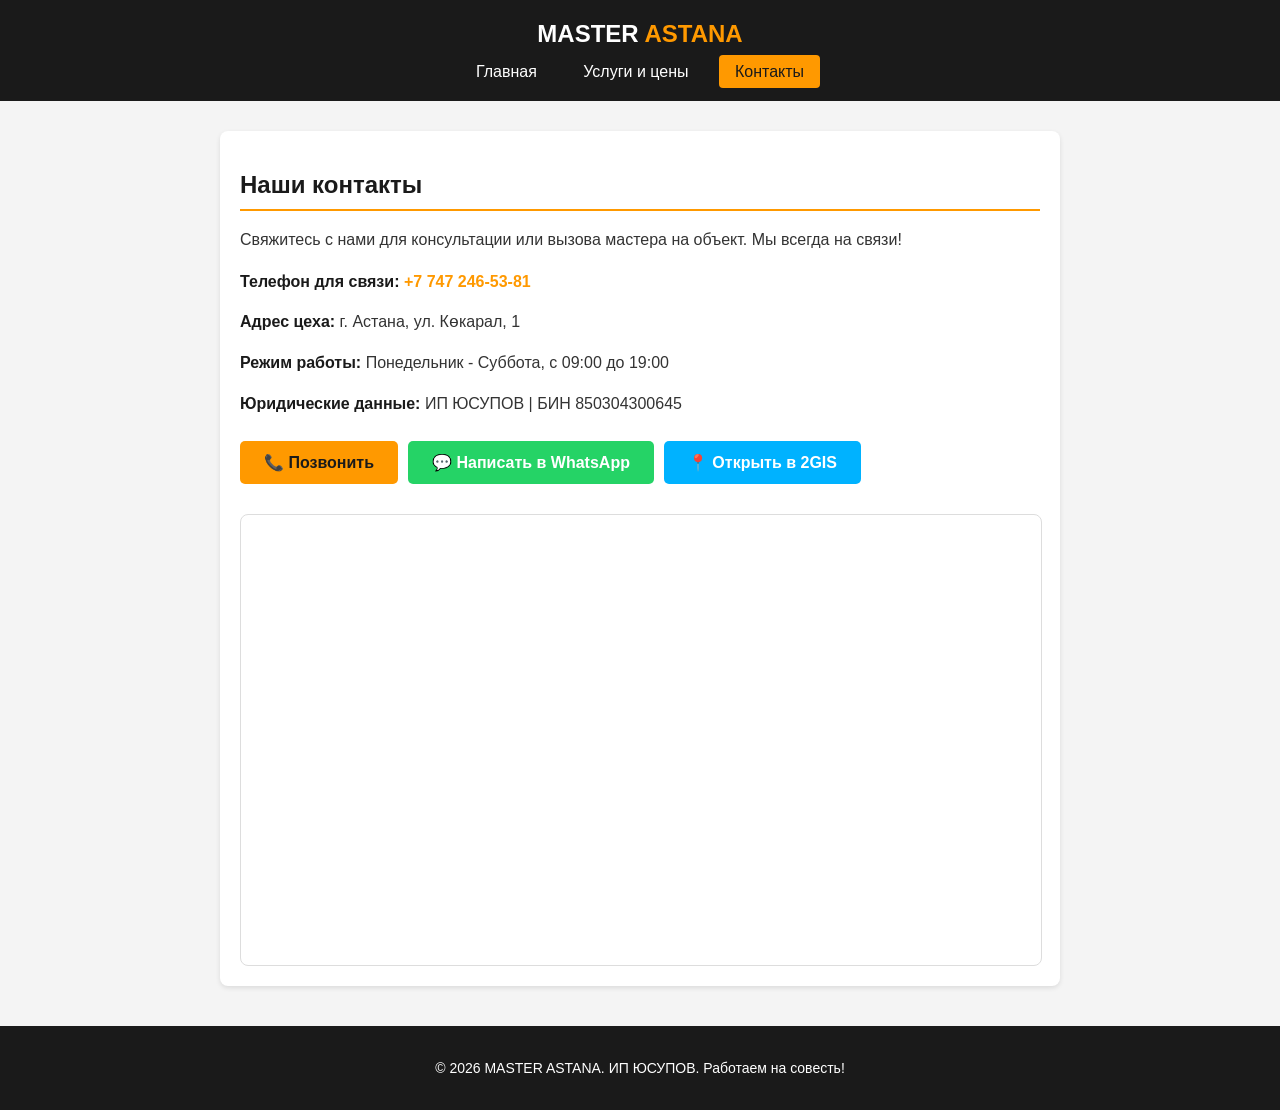
==== contacts.html @ 5a67fe89 "Create contacts.html" ====
<!DOCTYPE html>
<html lang="ru">
<head>
  <meta charset="UTF-8">
  <meta name="viewport" content="width=device-width, initial-scale=1.0">
  <title>Контакты | MASTER ASTANA</title>
  <style>
    body {
      font-family: Arial, sans-serif;
      margin: 0;
      padding: 0;
      background-color: #f4f4f4;
      color: #333;
    }
    header {
      background-color: #1a1a1a;
      padding: 20px;
      text-align: center;
    }
    .logo {
      color: #fff;
      font-size: 24px;
      font-weight: bold;
    }
    .logo span {
      color: #ff9900;
    }
    nav {
      margin-top: 15px;
    }
    .nav-btn {
      color: #fff;
      text-decoration: none;
      padding: 8px 16px;
      margin: 0 5px;
      border-radius: 4px;
      transition: 0.3s;
    }
    .nav-btn:hover, .nav-btn.active {
      background-color: #ff9900;
      color: #1a1a1a;
    }
    .container {
      max-width: 800px;
      margin: 30px auto;
      padding: 20px;
      background: #fff;
      border-radius: 8px;
      box-shadow: 0 2px 5px rgba(0,0,0,0.1);
    }
    h2 {
      color: #1a1a1a;
      border-bottom: 2px solid #ff9900;
      padding-bottom: 10px;
    }
    .contact-info {
      margin-top: 20px;
      font-size: 16px;
      line-height: 1.6;
    }
    .contact-item {
      margin-bottom: 15px;
    }
    .contact-item strong {
      color: #1a1a1a;
    }
    /* Батырмалар стилі */
    .btn-group {
      margin-top: 25px;
      display: flex;
      gap: 10px;
      flex-wrap: wrap;
    }
    .action-btn {
      display: inline-block;
      padding: 12px 24px;
      color: white;
      text-decoration: none;
      border-radius: 5px;
      font-weight: bold;
      transition: 0.3s;
    }
    .btn-call { background-color: #ff9900; color: #1a1a1a; }
    .btn-call:hover { background-color: #e08800; }
    .btn-wa { background-color: #25D366; }
    .btn-wa:hover { background-color: #1ebd58; }
    .btn-2gis { background-color: #00b2ff; }
    .btn-2gis:hover { background-color: #009ce0; }
    
    /* Карта үшін контейнер */
    .map-container {
      margin-top: 30px;
      position: relative;
      overflow: hidden;
      width: 100%;
      padding-top: 56.25%; /* 16:9 Пропорция */
      border-radius: 8px;
      border: 1px solid #ddd;
    }
    .map-container iframe {
      position: absolute;
      top: 0;
      left: 0;
      bottom: 0;
      right: 0;
      width: 100%;
      height: 100%;
      border: none;
    }
    footer {
      background-color: #1a1a1a;
      color: #fff;
      text-align: center;
      padding: 20px;
      margin-top: 40px;
      font-size: 14px;
    }
  </style>
</head>
<body>

  <header>
    <div class="logo">MASTER <span>ASTANA</span></div>
    <nav>
      <a href="index.html" class="nav-btn">Главная</a>
      <a href="services.html" class="nav-btn">Услуги и цены</a>
      <a href="contacts.html" class="nav-btn active">Контакты</a>
    </nav>
  </header>

  <div class="container">
    <h2>Наши контакты</h2>
    <p>Свяжитесь с нами для консультации или вызова мастера на объект. Мы всегда на связи!</p>
    
    <div class="contact-info">
      <div class="contact-item">
        <strong>Телефон для связи:</strong> <a href="tel:+77472465381" style="color: #ff9900; text-decoration: none; font-weight: bold;">+7 747 246-53-81</a>
      </div>
      <div class="contact-item">
        <strong>Адрес цеха:</strong> г. Астана, ул. Көкарал, 1
      </div>
      <div class="contact-item">
        <strong>Режим работы:</strong> Понедельник - Суббота, с 09:00 до 19:00
      </div>
      <div class="contact-item">
        <strong>Юридические данные:</strong> ИП ЮСУПОВ | БИН 850304300645
      </div>
    </div>

    <div class="btn-group">
      <a href="tel:+77472465381" class="action-btn btn-call">📞 Позвонить</a>
      <a href="https://wa.me/77472465381" target="_blank" class="action-btn btn-wa">💬 Написать в WhatsApp</a>
      <a href="https://2gis.kz/astana/search/%D1%83%D0%BB.%20%D0%9A%D1%96%D0%BA%D0%B0%D1%80%D0%B0%D0%BB%2C%201" target="_blank" class="action-btn btn-2gis">📍 Открыть в 2GIS</a>
    </div>

    <div class="map-container">
      <iframe src="https://yandex.ru/map-widget/v1/?ll=71.498421%2C51.191421&z=15&mode=search&text=%D0%B1%D0%B0%D0%B9%D1%82%D1%81%D1%82%D1%83%D1%80%D1%81%D1%83%D0%BD%D0%BE%D0%B2%D0%B0" allowfullscreen="true"></iframe>
    </div>
  </div>

  <footer>
    <p>© 2026 MASTER ASTANA. ИП ЮСУПОВ. Работаем на совесть!</p>
  </footer>

</body>
</html>
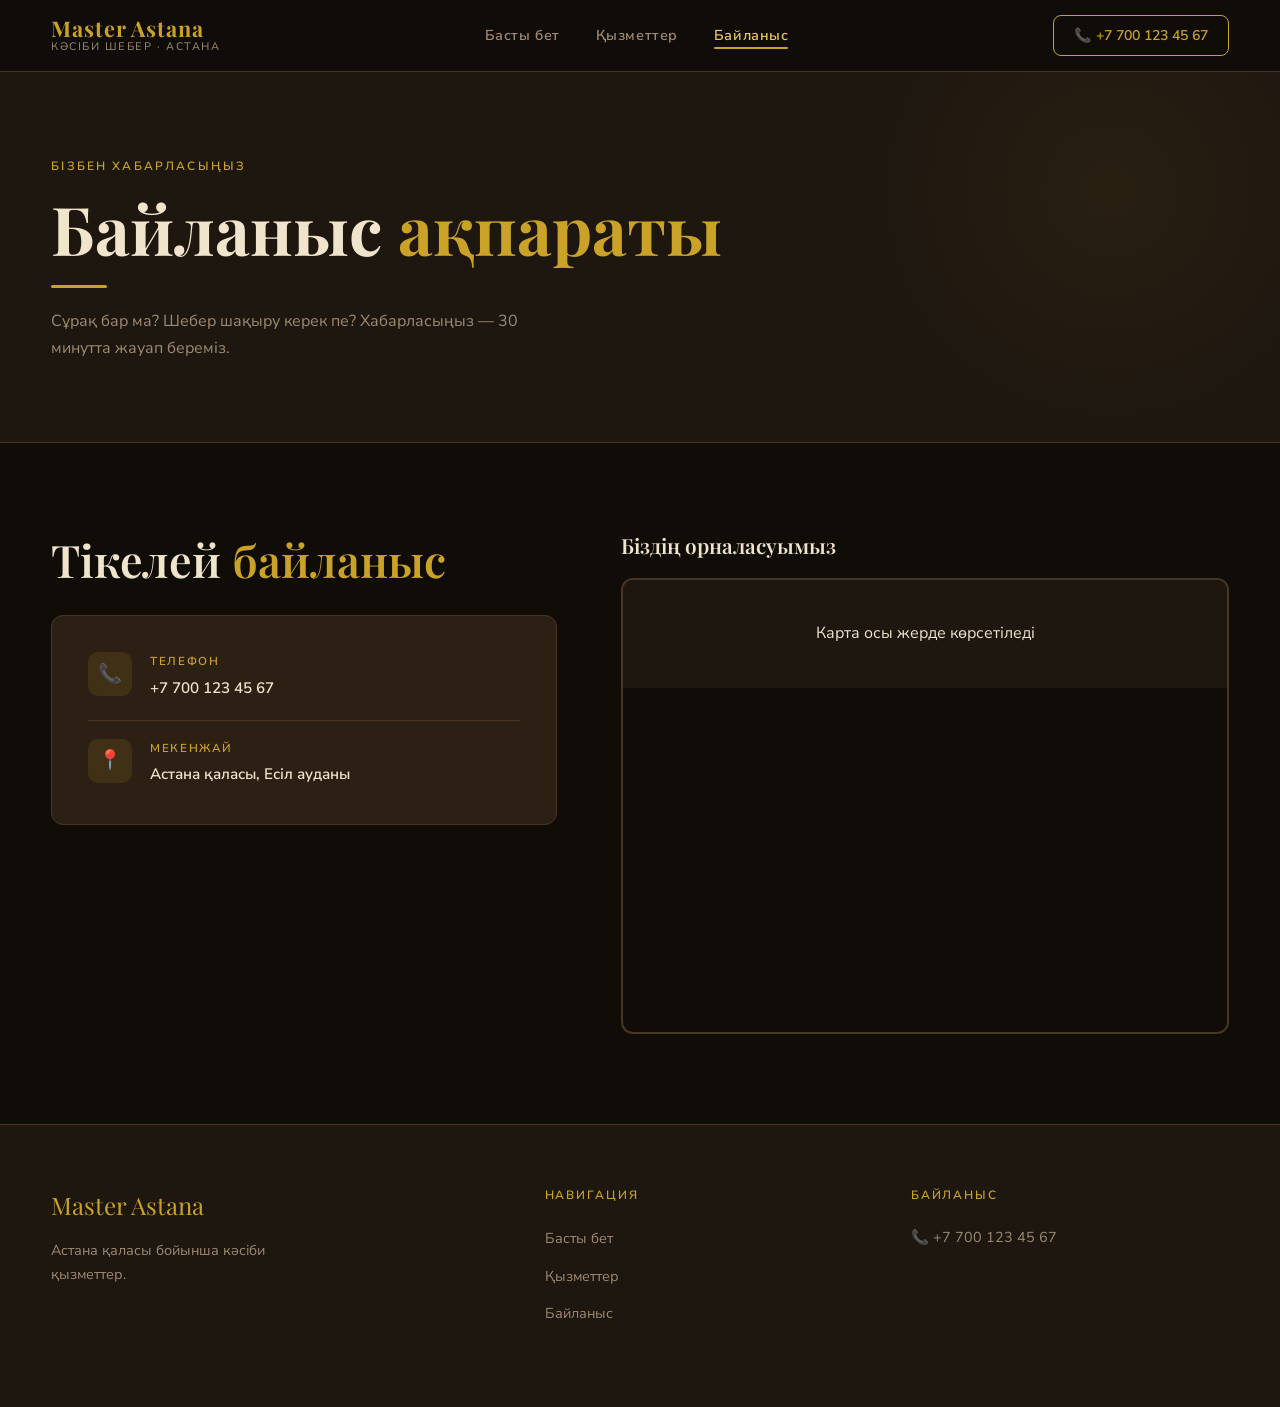
==== commit 99ca95cb: "Update contacts.html" ====
--- a/contacts.html
+++ b/contacts.html
@@ -1,166 +1,108 @@
 <!DOCTYPE html>
-<html lang="ru">
+<html lang="kk">
 <head>
-  <meta charset="UTF-8">
-  <meta name="viewport" content="width=device-width, initial-scale=1.0">
-  <title>Контакты | MASTER ASTANA</title>
-  <style>
-    body {
-      font-family: Arial, sans-serif;
-      margin: 0;
-      padding: 0;
-      background-color: #f4f4f4;
-      color: #333;
-    }
-    header {
-      background-color: #1a1a1a;
-      padding: 20px;
-      text-align: center;
-    }
-    .logo {
-      color: #fff;
-      font-size: 24px;
-      font-weight: bold;
-    }
-    .logo span {
-      color: #ff9900;
-    }
-    nav {
-      margin-top: 15px;
-    }
-    .nav-btn {
-      color: #fff;
-      text-decoration: none;
-      padding: 8px 16px;
-      margin: 0 5px;
-      border-radius: 4px;
-      transition: 0.3s;
-    }
-    .nav-btn:hover, .nav-btn.active {
-      background-color: #ff9900;
-      color: #1a1a1a;
-    }
-    .container {
-      max-width: 800px;
-      margin: 30px auto;
-      padding: 20px;
-      background: #fff;
-      border-radius: 8px;
-      box-shadow: 0 2px 5px rgba(0,0,0,0.1);
-    }
-    h2 {
-      color: #1a1a1a;
-      border-bottom: 2px solid #ff9900;
-      padding-bottom: 10px;
-    }
-    .contact-info {
-      margin-top: 20px;
-      font-size: 16px;
-      line-height: 1.6;
-    }
-    .contact-item {
-      margin-bottom: 15px;
-    }
-    .contact-item strong {
-      color: #1a1a1a;
-    }
-    /* Батырмалар стилі */
-    .btn-group {
-      margin-top: 25px;
-      display: flex;
-      gap: 10px;
-      flex-wrap: wrap;
-    }
-    .action-btn {
-      display: inline-block;
-      padding: 12px 24px;
-      color: white;
-      text-decoration: none;
-      border-radius: 5px;
-      font-weight: bold;
-      transition: 0.3s;
-    }
-    .btn-call { background-color: #ff9900; color: #1a1a1a; }
-    .btn-call:hover { background-color: #e08800; }
-    .btn-wa { background-color: #25D366; }
-    .btn-wa:hover { background-color: #1ebd58; }
-    .btn-2gis { background-color: #00b2ff; }
-    .btn-2gis:hover { background-color: #009ce0; }
-    
-    /* Карта үшін контейнер */
-    .map-container {
-      margin-top: 30px;
-      position: relative;
-      overflow: hidden;
-      width: 100%;
-      padding-top: 56.25%; /* 16:9 Пропорция */
-      border-radius: 8px;
-      border: 1px solid #ddd;
-    }
-    .map-container iframe {
-      position: absolute;
-      top: 0;
-      left: 0;
-      bottom: 0;
-      right: 0;
-      width: 100%;
-      height: 100%;
-      border: none;
-    }
-    footer {
-      background-color: #1a1a1a;
-      color: #fff;
-      text-align: center;
-      padding: 20px;
-      margin-top: 40px;
-      font-size: 14px;
-    }
-  </style>
+  <meta charset="UTF-8" />
+  <meta name="viewport" content="width=device-width, initial-scale=1.0" />
+  <title>Master Astana — Байланыс</title>
+  <link rel="stylesheet" href="style.css" />
 </head>
 <body>
 
-  <header>
-    <div class="logo">MASTER <span>ASTANA</span></div>
-    <nav>
-      <a href="index.html" class="nav-btn">Главная</a>
-      <a href="services.html" class="nav-btn">Услуги и цены</a>
-      <a href="contacts.html" class="nav-btn active">Контакты</a>
-    </nav>
-  </header>
+<nav class="nav">
+  <div class="nav__inner container">
+    <a href="index.html" class="nav__logo">
+      <span class="nav__logo-name">Master Astana</span>
+      <span class="nav__logo-sub">Кәсіби Шебер · Астана</span>
+    </a>
+    <ul class="nav__links">
+      <li><a href="index.html">Басты бет</a></li>
+      <li><a href="services.html">Қызметтер</a></li>
+      <li><a href="contacts.html" class="active">Байланыс</a></li>
+    </ul>
+    <a href="tel:+77001234567" class="nav__cta">📞 +7 700 123 45 67</a>
+    <div class="nav__hamburger" onclick="toggleMenu()">
+      <span></span><span></span><span></span>
+    </div>
+  </div>
+</nav>
 
+<section class="page-hero">
   <div class="container">
-    <h2>Наши контакты</h2>
-    <p>Свяжитесь с нами для консультации или вызова мастера на объект. Мы всегда на связи!</p>
-    
-    <div class="contact-info">
-      <div class="contact-item">
-        <strong>Телефон для связи:</strong> <a href="tel:+77472465381" style="color: #ff9900; text-decoration: none; font-weight: bold;">+7 747 246-53-81</a>
+    <span class="section-label">Бізбен хабарласыңыз</span>
+    <h1>Байланыс <span style="color:var(--gold)">ақпараты</span></h1>
+    <span class="gold-line"></span>
+    <p style="color:var(--muted); margin-top:20px; max-width:520px; font-size:1rem;">
+      Сұрақ бар ма? Шебер шақыру керек пе? Хабарласыңыз — 30 минутта жауап береміз.
+    </p>
+  </div>
+</section>
+
+<section class="section">
+  <div class="container">
+    <div class="contacts-layout">
+
+      <div>
+        <h2 style="margin-bottom:28px;">Тікелей <span style="color:var(--gold)">байланыс</span></h2>
+        <div class="contacts-info__card">
+          <div class="contacts-info__item">
+            <div class="contacts-info__icon-wrap">📞</div>
+            <div>
+              <div class="contacts-info__label">Телефон</div>
+              <a href="tel:+77001234567" class="contacts-info__value" style="display:block;">+7 700 123 45 67</a>
+            </div>
+          </div>
+          <div class="contacts-info__item">
+            <div class="contacts-info__icon-wrap">📍</div>
+            <div>
+              <div class="contacts-info__label">Мекенжай</div>
+              <div class="contacts-info__value">Астана қаласы, Есіл ауданы</div>
+            </div>
+          </div>
+        </div>
       </div>
-      <div class="contact-item">
-        <strong>Адрес цеха:</strong> г. Астана, ул. Көкарал, 1
+
+      <div>
+        <h3>Біздің орналасуымыз</h3>
+        <div class="map-wrap" style="margin-top:20px;">
+          <div style="padding:40px; text-align:center; background:var(--surface);">
+            Карта осы жерде көрсетіледі
+          </div>
+        </div>
       </div>
-      <div class="contact-item">
-        <strong>Режим работы:</strong> Понедельник - Суббота, с 09:00 до 19:00
+
+    </div>
+  </div>
+</section>
+
+<footer class="footer">
+  <div class="container">
+    <div class="footer__grid">
+      <div>
+        <div class="footer__brand-name">Master Astana</div>
+        <p class="footer__brand-desc">Астана қаласы бойынша кәсіби қызметтер.</p>
       </div>
-      <div class="contact-item">
-        <strong>Юридические данные:</strong> ИП ЮСУПОВ | БИН 850304300645
+      <div>
+        <div class="footer__heading">Навигация</div>
+        <ul class="footer__links">
+          <li><a href="index.html">Басты бет</a></li>
+          <li><a href="services.html">Қызметтер</a></li>
+          <li><a href="contacts.html">Байланыс</a></li>
+        </ul>
+      </div>
+      <div>
+        <div class="footer__heading">Байланыс</div>
+        <div class="footer__contact-item">📞 +7 700 123 45 67</div>
       </div>
     </div>
+  </div>
+</footer>
 
-    <div class="btn-group">
-      <a href="tel:+77472465381" class="action-btn btn-call">📞 Позвонить</a>
-      <a href="https://wa.me/77472465381" target="_blank" class="action-btn btn-wa">💬 Написать в WhatsApp</a>
-      <a href="https://2gis.kz/astana/search/%D1%83%D0%BB.%20%D0%9A%D1%96%D0%BA%D0%B0%D1%80%D0%B0%D0%BB%2C%201" target="_blank" class="action-btn btn-2gis">📍 Открыть в 2GIS</a>
-    </div>
-
-    <div class="map-container">
-      <iframe src="https://yandex.ru/map-widget/v1/?ll=71.498421%2C51.191421&z=15&mode=search&text=%D0%B1%D0%B0%D0%B9%D1%82%D1%81%D1%82%D1%83%D1%80%D1%81%D1%83%D0%BD%D0%BE%D0%B2%D0%B0" allowfullscreen="true"></iframe>
-    </div>
-  </div>
-
-  <footer>
-    <p>© 2026 MASTER ASTANA. ИП ЮСУПОВ. Работаем на совесть!</p>
-  </footer>
+<script>
+  function toggleMenu() {
+    const links = document.querySelector('.nav__links');
+    if (links) links.style.display = links.style.display === 'flex' ? 'none' : 'flex';
+  }
+</script>
 
 </body>
 </html>
--- a/style.css
+++ b/style.css
@@ -0,0 +1,526 @@
+/* ============================================================
+   MASTER ASTANA — style.css
+   Dark Brown / Gold theme · Modular · Responsive
+   ============================================================ */
+
+@import url('https://fonts.googleapis.com/css2?family=Playfair+Display:wght@400;600;700&family=Nunito+Sans:wght@300;400;600&display=swap');
+
+:root {
+  --bg:        #100d09;
+  --surface:   #1e1710;
+  --card:      #2c2015;
+  --border:    #4a3520;
+  --gold:      #c9a227;
+  --gold-lt:   #e8c85a;
+  --gold-dk:   #8a6e18;
+  --text:      #f0e4cc;
+  --muted:     #9e8a72;
+  --nav-h:     72px;
+  --radius:    8px;
+  --trans:     0.3s ease;
+  --font-head: 'Playfair Display', Georgia, serif;
+  --font-body: 'Nunito Sans', sans-serif;
+}
+
+*, *::before, *::after { box-sizing: border-box; margin: 0; padding: 0; }
+html { scroll-behavior: smooth; }
+body {
+  background: var(--bg);
+  color: var(--text);
+  font-family: var(--font-body);
+  font-size: 16px;
+  line-height: 1.7;
+  min-height: 100vh;
+}
+img { display: block; width: 100%; height: 100%; object-fit: cover; }
+a { color: inherit; text-decoration: none; }
+ul { list-style: none; }
+
+h1, h2, h3 { font-family: var(--font-head); line-height: 1.2; }
+h1 { font-size: clamp(2.4rem, 6vw, 4.2rem); font-weight: 700; }
+h2 { font-size: clamp(1.8rem, 4vw, 2.8rem); font-weight: 600; }
+h3 { font-size: 1.3rem; font-weight: 600; }
+
+.container { width: min(1200px, 92%); margin: 0 auto; }
+.section { padding: 90px 0; }
+
+.section-label {
+  display: inline-block;
+  font-size: 0.75rem;
+  font-weight: 600;
+  letter-spacing: 0.18em;
+  text-transform: uppercase;
+  color: var(--gold);
+  margin-bottom: 12px;
+}
+.section-title { margin-bottom: 48px; }
+.section-title span { color: var(--gold); }
+.gold-line {
+  display: block;
+  width: 56px;
+  height: 3px;
+  background: var(--gold);
+  margin: 16px 0 0;
+  border-radius: 2px;
+}
+
+.btn {
+  display: inline-flex;
+  align-items: center;
+  gap: 10px;
+  padding: 14px 32px;
+  border-radius: var(--radius);
+  font-family: var(--font-body);
+  font-size: 0.95rem;
+  font-weight: 600;
+  cursor: pointer;
+  transition: all var(--trans);
+  border: none;
+}
+.btn-primary { background: var(--gold); color: #0f0c07; }
+.btn-primary:hover {
+  background: var(--gold-lt);
+  transform: translateY(-2px);
+  box-shadow: 0 8px 28px rgba(201,162,39,.35);
+}
+.btn-outline { background: transparent; color: var(--gold); border: 2px solid var(--gold); }
+.btn-outline:hover { background: var(--gold); color: #0f0c07; }
+
+/* NAV */
+.nav {
+  position: fixed;
+  top: 0; left: 0; right: 0;
+  z-index: 1000;
+  height: var(--nav-h);
+  background: rgba(16,13,9,0.92);
+  backdrop-filter: blur(12px);
+  border-bottom: 1px solid var(--border);
+}
+.nav__inner {
+  display: flex;
+  align-items: center;
+  justify-content: space-between;
+  height: 100%;
+}
+.nav__logo { display: flex; flex-direction: column; line-height: 1; }
+.nav__logo-name {
+  font-family: var(--font-head);
+  font-size: 1.35rem;
+  font-weight: 700;
+  color: var(--gold);
+  letter-spacing: 0.04em;
+}
+.nav__logo-sub {
+  font-size: 0.68rem;
+  color: var(--muted);
+  letter-spacing: 0.14em;
+  text-transform: uppercase;
+  margin-top: 2px;
+}
+.nav__links { display: flex; gap: 36px; }
+.nav__links a {
+  font-size: 0.9rem;
+  font-weight: 600;
+  color: var(--muted);
+  letter-spacing: 0.04em;
+  transition: color var(--trans);
+  position: relative;
+  padding-bottom: 4px;
+}
+.nav__links a::after {
+  content: '';
+  position: absolute;
+  bottom: 0; left: 0;
+  width: 0; height: 2px;
+  background: var(--gold);
+  transition: width var(--trans);
+  border-radius: 2px;
+}
+.nav__links a:hover, .nav__links a.active { color: var(--gold-lt); }
+.nav__links a:hover::after, .nav__links a.active::after { width: 100%; }
+.nav__cta {
+  display: flex;
+  align-items: center;
+  gap: 8px;
+  font-size: 0.88rem;
+  font-weight: 600;
+  color: var(--gold);
+  border: 1.5px solid var(--gold);
+  padding: 8px 20px;
+  border-radius: var(--radius);
+  transition: all var(--trans);
+}
+.nav__cta:hover { background: var(--gold); color: #0f0c07; }
+.nav__hamburger {
+  display: none;
+  flex-direction: column;
+  gap: 5px;
+  cursor: pointer;
+  padding: 4px;
+}
+.nav__hamburger span {
+  display: block;
+  width: 24px;
+  height: 2px;
+  background: var(--gold);
+  border-radius: 2px;
+}
+
+/* FOOTER */
+.footer {
+  background: var(--surface);
+  border-top: 1px solid var(--border);
+  padding: 60px 0 32px;
+}
+.footer__grid {
+  display: grid;
+  grid-template-columns: 1.4fr 1fr 1fr;
+  gap: 48px;
+  margin-bottom: 48px;
+}
+.footer__brand-name { font-family: var(--font-head); font-size: 1.5rem; color: var(--gold); margin-bottom: 12px; }
+.footer__brand-desc { color: var(--muted); font-size: 0.9rem; max-width: 260px; }
+.footer__heading {
+  font-size: 0.75rem;
+  font-weight: 600;
+  letter-spacing: 0.16em;
+  text-transform: uppercase;
+  color: var(--gold);
+  margin-bottom: 20px;
+}
+.footer__links li + li { margin-top: 10px; }
+.footer__links a { color: var(--muted); font-size: 0.9rem; transition: color var(--trans); }
+.footer__links a:hover { color: var(--gold-lt); }
+.footer__contact-item {
+  display: flex;
+  align-items: center;
+  gap: 10px;
+  color: var(--muted);
+  font-size: 0.9rem;
+  margin-bottom: 10px;
+}
+.footer__bottom {
+  border-top: 1px solid var(--border);
+  padding-top: 24px;
+  display: flex;
+  justify-content: space-between;
+  align-items: center;
+  color: var(--muted);
+  font-size: 0.82rem;
+}
+
+/* HERO */
+.hero {
+  position: relative;
+  min-height: 100vh;
+  display: flex;
+  align-items: center;
+  overflow: hidden;
+}
+.hero__bg { position: absolute; inset: 0; z-index: 0; }
+.hero__bg img {
+  width: 100%; height: 100%;
+  object-fit: cover;
+  filter: brightness(0.28) saturate(0.7);
+}
+.hero__overlay {
+  position: absolute;
+  inset: 0;
+  background: linear-gradient(135deg, rgba(16,13,9,0.85) 0%, rgba(44,32,21,0.55) 50%, transparent 100%);
+}
+.hero__content {
+  position: relative;
+  z-index: 2;
+  padding-top: var(--nav-h);
+  max-width: 680px;
+}
+.hero__badge {
+  display: inline-flex;
+  align-items: center;
+  gap: 8px;
+  border: 1px solid var(--gold-dk);
+  background: rgba(201,162,39,.1);
+  color: var(--gold-lt);
+  font-size: 0.78rem;
+  font-weight: 600;
+  letter-spacing: 0.12em;
+  text-transform: uppercase;
+  padding: 7px 18px;
+  border-radius: 40px;
+  margin-bottom: 24px;
+}
+.hero__badge::before {
+  content: '';
+  width: 7px; height: 7px;
+  border-radius: 50%;
+  background: var(--gold);
+  animation: pulse 2s infinite;
+}
+@keyframes pulse {
+  0%, 100% { opacity: 1; transform: scale(1); }
+  50% { opacity: 0.5; transform: scale(1.4); }
+}
+.hero__title { margin-bottom: 20px; text-shadow: 0 2px 20px rgba(0,0,0,.5); }
+.hero__title em { font-style: normal; color: var(--gold); }
+.hero__subtitle { font-size: 1.05rem; color: var(--muted); margin-bottom: 40px; max-width: 500px; }
+.hero__actions { display: flex; flex-wrap: wrap; gap: 16px; margin-bottom: 56px; }
+.hero__stats { display: flex; gap: 40px; flex-wrap: wrap; }
+.hero__stat-num { font-family: var(--font-head); font-size: 2.2rem; color: var(--gold); font-weight: 700; line-height: 1; }
+.hero__stat-label { font-size: 0.8rem; color: var(--muted); margin-top: 4px; }
+
+/* ABOUT */
+.about__grid { display: grid; grid-template-columns: 1fr 1fr; gap: 64px; align-items: center; }
+.about__image-wrap {
+  position: relative;
+  border-radius: 12px;
+  overflow: hidden;
+  aspect-ratio: 4/3;
+  border: 2px solid var(--border);
+}
+.about__image-wrap::after {
+  content: '';
+  position: absolute;
+  inset: 0;
+  border-radius: 12px;
+  background: linear-gradient(to top, rgba(0,0,0,.5) 0%, transparent 60%);
+}
+.about__image-badge {
+  position: absolute;
+  bottom: 20px; right: 20px;
+  z-index: 2;
+  background: var(--gold);
+  color: #0f0c07;
+  font-family: var(--font-head);
+  font-weight: 700;
+  font-size: 0.82rem;
+  padding: 10px 18px;
+  border-radius: var(--radius);
+}
+.about__list { margin: 28px 0 36px; }
+.about__list li {
+  display: flex;
+  align-items: flex-start;
+  gap: 14px;
+  padding: 12px 0;
+  border-bottom: 1px solid var(--border);
+  color: var(--muted);
+  font-size: 0.95rem;
+}
+.about__list li:last-child { border-bottom: none; }
+.about__list-icon {
+  width: 22px; height: 22px;
+  border-radius: 50%;
+  background: rgba(201,162,39,.15);
+  display: flex;
+  align-items: center;
+  justify-content: center;
+  flex-shrink: 0;
+  margin-top: 2px;
+  color: var(--gold);
+  font-size: 12px;
+}
+
+/* PORTFOLIO */
+.portfolio { background: var(--surface); }
+.portfolio__grid {
+  display: grid;
+  grid-template-columns: repeat(4, 1fr);
+  gap: 14px;
+}
+.portfolio__grid .gallery-item:nth-child(1) { grid-column: span 2; grid-row: span 2; }
+.portfolio__grid .gallery-item:nth-child(5) { grid-column: span 2; }
+.gallery-item {
+  position: relative;
+  border-radius: var(--radius);
+  overflow: hidden;
+  aspect-ratio: 4/3;
+  cursor: pointer;
+  border: 1px solid var(--border);
+}
+.gallery-item:nth-child(1) { aspect-ratio: auto; }
+.gallery-item:nth-child(5) { aspect-ratio: 16/7; }
+.gallery-item__img { width: 100%; height: 100%; object-fit: cover; transition: transform 0.6s ease; }
+.gallery-item:hover .gallery-item__img { transform: scale(1.07); }
+.gallery-item__overlay {
+  position: absolute;
+  inset: 0;
+  background: linear-gradient(to top, rgba(0,0,0,.75) 0%, transparent 55%);
+  opacity: 0;
+  transition: opacity var(--trans);
+  display: flex;
+  align-items: flex-end;
+  padding: 18px;
+}
+.gallery-item:hover .gallery-item__overlay { opacity: 1; }
+.gallery-item__label { font-size: 0.85rem; font-weight: 600; color: var(--gold-lt); letter-spacing: 0.06em; }
+
+/* PAGE HERO */
+.page-hero {
+  padding-top: calc(var(--nav-h) + 80px);
+  padding-bottom: 80px;
+  background: var(--surface);
+  border-bottom: 1px solid var(--border);
+  position: relative;
+  overflow: hidden;
+}
+.page-hero::before {
+  content: '';
+  position: absolute;
+  top: -60px; right: -80px;
+  width: 500px; height: 500px;
+  border-radius: 50%;
+  background: radial-gradient(circle, rgba(201,162,39,.06) 0%, transparent 70%);
+  pointer-events: none;
+}
+
+/* SERVICES */
+.services-grid { display: grid; grid-template-columns: repeat(3, 1fr); gap: 24px; margin-bottom: 80px; }
+.service-card {
+  background: var(--card);
+  border: 1px solid var(--border);
+  border-radius: 12px;
+  padding: 36px 28px;
+  transition: all var(--trans);
+  position: relative;
+  overflow: hidden;
+}
+.service-card::before {
+  content: '';
+  position: absolute;
+  top: 0; left: 0; right: 0;
+  height: 3px;
+  background: var(--gold);
+  transform: scaleX(0);
+  transform-origin: left;
+  transition: transform var(--trans);
+}
+.service-card:hover { border-color: var(--gold-dk); transform: translateY(-4px); box-shadow: 0 16px 48px rgba(0,0,0,.4); }
+.service-card:hover::before { transform: scaleX(1); }
+.service-card__icon {
+  width: 56px; height: 56px;
+  border-radius: 12px;
+  background: rgba(201,162,39,.12);
+  display: flex;
+  align-items: center;
+  justify-content: center;
+  font-size: 1.6rem;
+  margin-bottom: 20px;
+}
+.service-card__title { font-size: 1.1rem; color: var(--text); margin-bottom: 10px; }
+.service-card__desc { font-size: 0.88rem; color: var(--muted); line-height: 1.65; margin-bottom: 20px; }
+.service-card__price { font-family: var(--font-head); font-size: 1.1rem; color: var(--gold); font-weight: 600; }
+
+/* PRICE TABLE */
+.price-table-wrap { background: var(--surface); padding: 90px 0; }
+.price-table { width: 100%; border-collapse: collapse; border-radius: 12px; overflow: hidden; box-shadow: 0 8px 40px rgba(0,0,0,.4); }
+.price-table thead { background: var(--gold); color: #0f0c07; }
+.price-table th { padding: 18px 24px; text-align: left; font-family: var(--font-head); font-size: 1rem; font-weight: 700; }
+.price-table th:last-child { text-align: right; }
+.price-table tbody tr { border-bottom: 1px solid var(--border); transition: background var(--trans); }
+.price-table tbody tr:last-child { border-bottom: none; }
+.price-table tbody tr:nth-child(even) { background: rgba(255,255,255,.025); }
+.price-table tbody tr:hover { background: rgba(201,162,39,.07); }
+.price-table td { padding: 16px 24px; font-size: 0.9rem; color: var(--muted); }
+.price-table td:first-child { color: var(--text); font-weight: 600; }
+.price-table td:last-child { text-align: right; color: var(--gold); font-family: var(--font-head); font-weight: 600; font-size: 0.95rem; }
+.price-table .category-row td {
+  background: rgba(201,162,39,.1);
+  color: var(--gold-lt);
+  font-size: 0.75rem;
+  font-weight: 700;
+  letter-spacing: 0.14em;
+  text-transform: uppercase;
+  padding: 10px 24px;
+}
+
+/* WHY US */
+.why-grid { display: grid; grid-template-columns: repeat(4, 1fr); gap: 20px; }
+.why-card { background: var(--card); border: 1px solid var(--border); border-radius: var(--radius); padding: 28px 22px; text-align: center; }
+.why-card__icon { font-size: 2rem; margin-bottom: 14px; }
+.why-card__title { font-size: 0.95rem; color: var(--text); margin-bottom: 8px; }
+.why-card__text { font-size: 0.82rem; color: var(--muted); line-height: 1.6; }
+
+/* CONTACTS */
+.contacts-layout { display: grid; grid-template-columns: 1fr 1.2fr; gap: 64px; align-items: start; }
+.contacts-info__card { background: var(--card); border: 1px solid var(--border); border-radius: 12px; padding: 36px; margin-bottom: 24px; }
+.contacts-info__item { display: flex; align-items: flex-start; gap: 18px; padding: 18px 0; border-bottom: 1px solid var(--border); }
+.contacts-info__item:last-child { border-bottom: none; padding-bottom: 0; }
+.contacts-info__item:first-child { padding-top: 0; }
+.contacts-info__icon-wrap {
+  width: 44px; height: 44px;
+  border-radius: 10px;
+  background: rgba(201,162,39,.12);
+  display: flex;
+  align-items: center;
+  justify-content: center;
+  font-size: 1.2rem;
+  flex-shrink: 0;
+}
+.contacts-info__label { font-size: 0.72rem; font-weight: 600; letter-spacing: 0.14em; text-transform: uppercase; color: var(--gold); margin-bottom: 4px; }
+.contacts-info__value { font-size: 0.95rem; color: var(--text); font-weight: 600; }
+.contacts-info__sub { font-size: 0.82rem; color: var(--muted); margin-top: 2px; }
+.map-wrap { border-radius: 12px; overflow: hidden; border: 2px solid var(--border); aspect-ratio: 4/3; }
+.map-wrap iframe { width: 100%; height: 100%; border: none; filter: invert(0.85) hue-rotate(180deg) saturate(0.6) brightness(0.85); }
+.contact-form { background: var(--card); border: 1px solid var(--border); border-radius: 12px; padding: 40px; margin-top: 32px; }
+.form-group { margin-bottom: 20px; }
+.form-label { display: block; font-size: 0.8rem; font-weight: 600; letter-spacing: 0.1em; text-transform: uppercase; color: var(--muted); margin-bottom: 8px; }
+.form-input, .form-select, .form-textarea {
+  width: 100%;
+  background: var(--surface);
+  border: 1px solid var(--border);
+  border-radius: var(--radius);
+  padding: 13px 16px;
+  color: var(--text);
+  font-family: var(--font-body);
+  font-size: 0.92rem;
+  transition: border-color var(--trans);
+  outline: none;
+  appearance: none;
+}
+.form-input:focus, .form-select:focus, .form-textarea:focus { border-color: var(--gold); box-shadow: 0 0 0 3px rgba(201,162,39,.12); }
+.form-textarea { resize: vertical; min-height: 120px; }
+.social-links { display: flex; gap: 14px; flex-wrap: wrap; }
+.social-link {
+  display: flex;
+  align-items: center;
+  gap: 8px;
+  padding: 10px 18px;
+  border: 1.5px solid var(--border);
+  border-radius: var(--radius);
+  font-size: 0.85rem;
+  font-weight: 600;
+  color: var(--muted);
+  transition: all var(--trans);
+}
+.social-link:hover { border-color: var(--gold); color: var(--gold); background: rgba(201,162,39,.06); }
+
+/* RESPONSIVE */
+@media (max-width: 1024px) {
+  .services-grid { grid-template-columns: repeat(2, 1fr); }
+  .portfolio__grid { grid-template-columns: repeat(3, 1fr); }
+  .portfolio__grid .gallery-item:nth-child(1) { grid-column: span 2; }
+  .portfolio__grid .gallery-item:nth-child(5) { grid-column: span 1; aspect-ratio: 4/3; }
+  .why-grid { grid-template-columns: repeat(2, 1fr); }
+  .footer__grid { grid-template-columns: 1fr 1fr; }
+}
+@media (max-width: 768px) {
+  :root { --nav-h: 64px; }
+  .nav__links, .nav__cta { display: none; }
+  .nav__hamburger { display: flex; }
+  .about__grid, .contacts-layout { grid-template-columns: 1fr; }
+  .services-grid { grid-template-columns: 1fr; }
+  .portfolio__grid { grid-template-columns: repeat(2, 1fr); }
+  .portfolio__grid .gallery-item:nth-child(1),
+  .portfolio__grid .gallery-item:nth-child(5) { grid-column: span 2; aspect-ratio: 16/8; }
+  .why-grid { grid-template-columns: 1fr; }
+  .footer__grid { grid-template-columns: 1fr; }
+  .footer__bottom { flex-direction: column; gap: 8px; text-align: center; }
+  .hero__actions { flex-direction: column; align-items: flex-start; }
+  .contact-form { padding: 28px 20px; }
+}
+@media (max-width: 480px) {
+  .portfolio__grid { grid-template-columns: 1fr; }
+  .portfolio__grid .gallery-item:nth-child(1),
+  .portfolio__grid .gallery-item:nth-child(5) { grid-column: span 1; aspect-ratio: 4/3; }
+  .section { padding: 60px 0; }
+}
